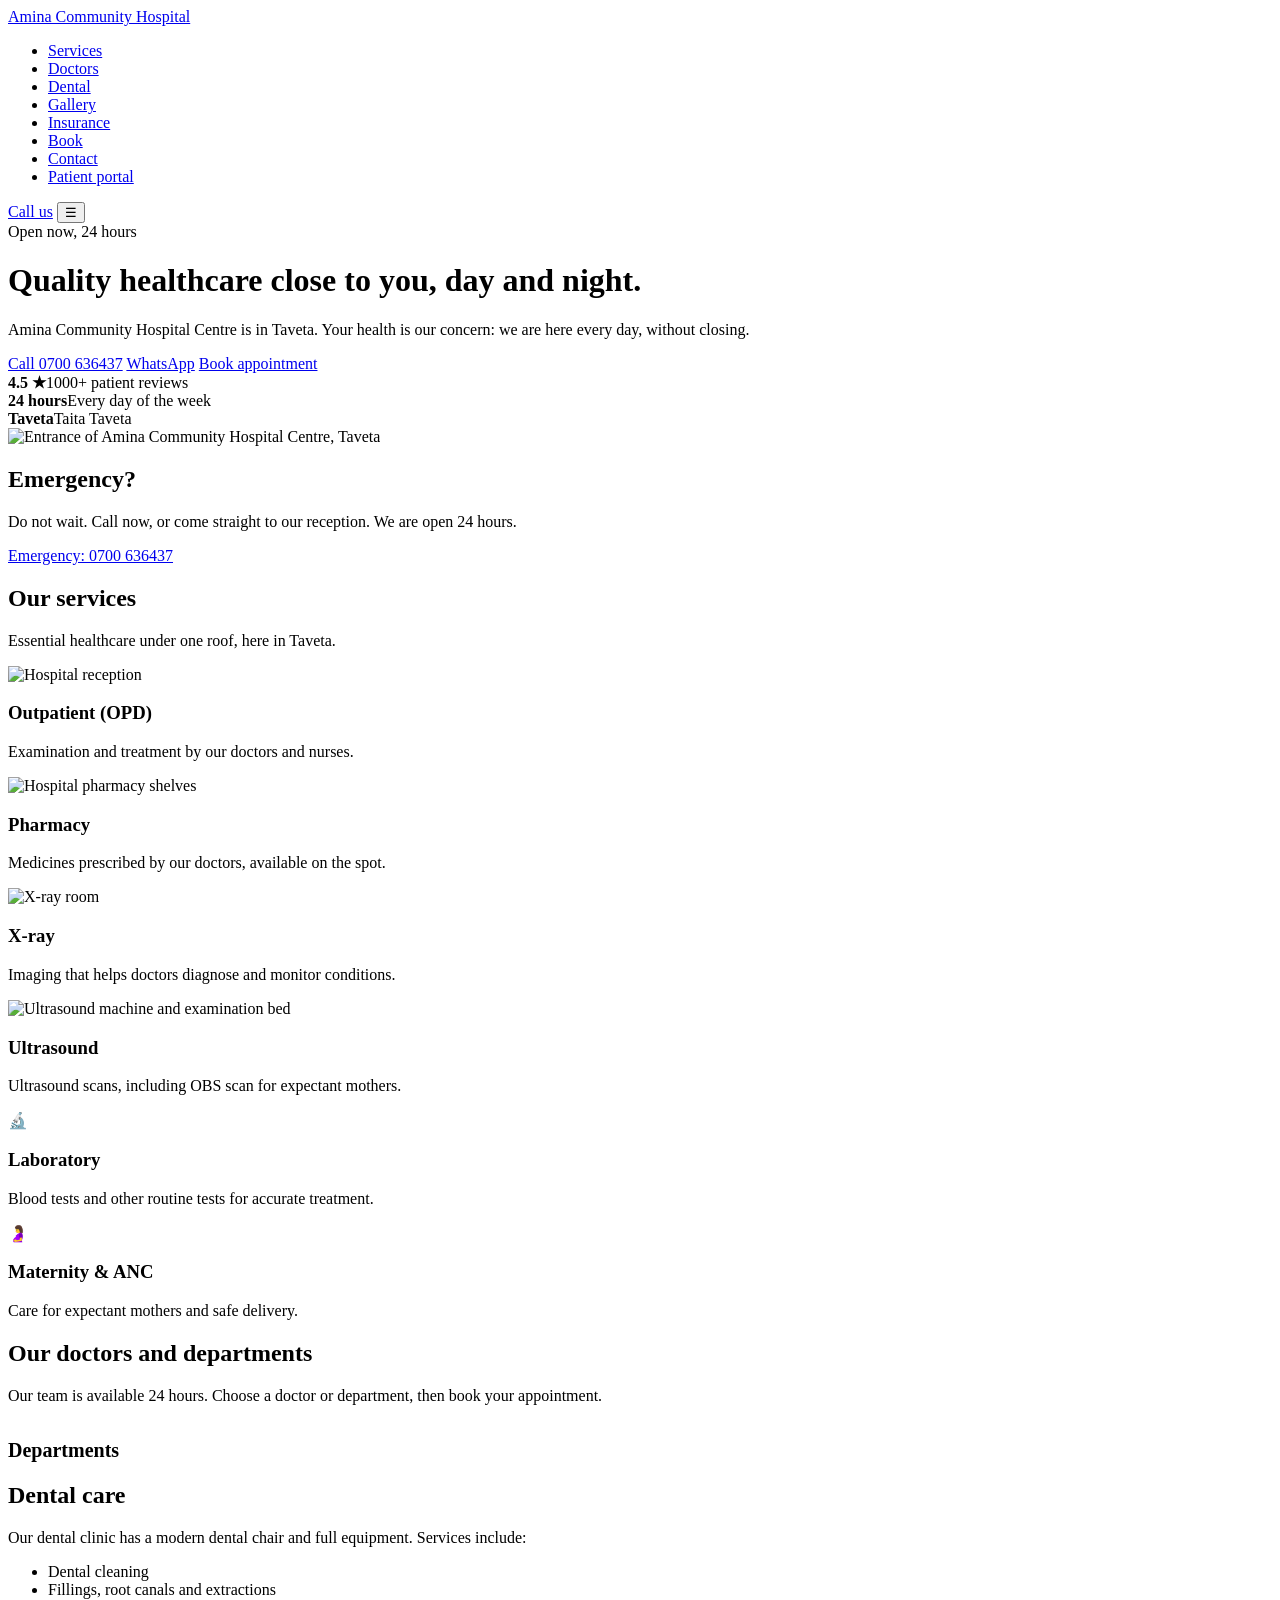
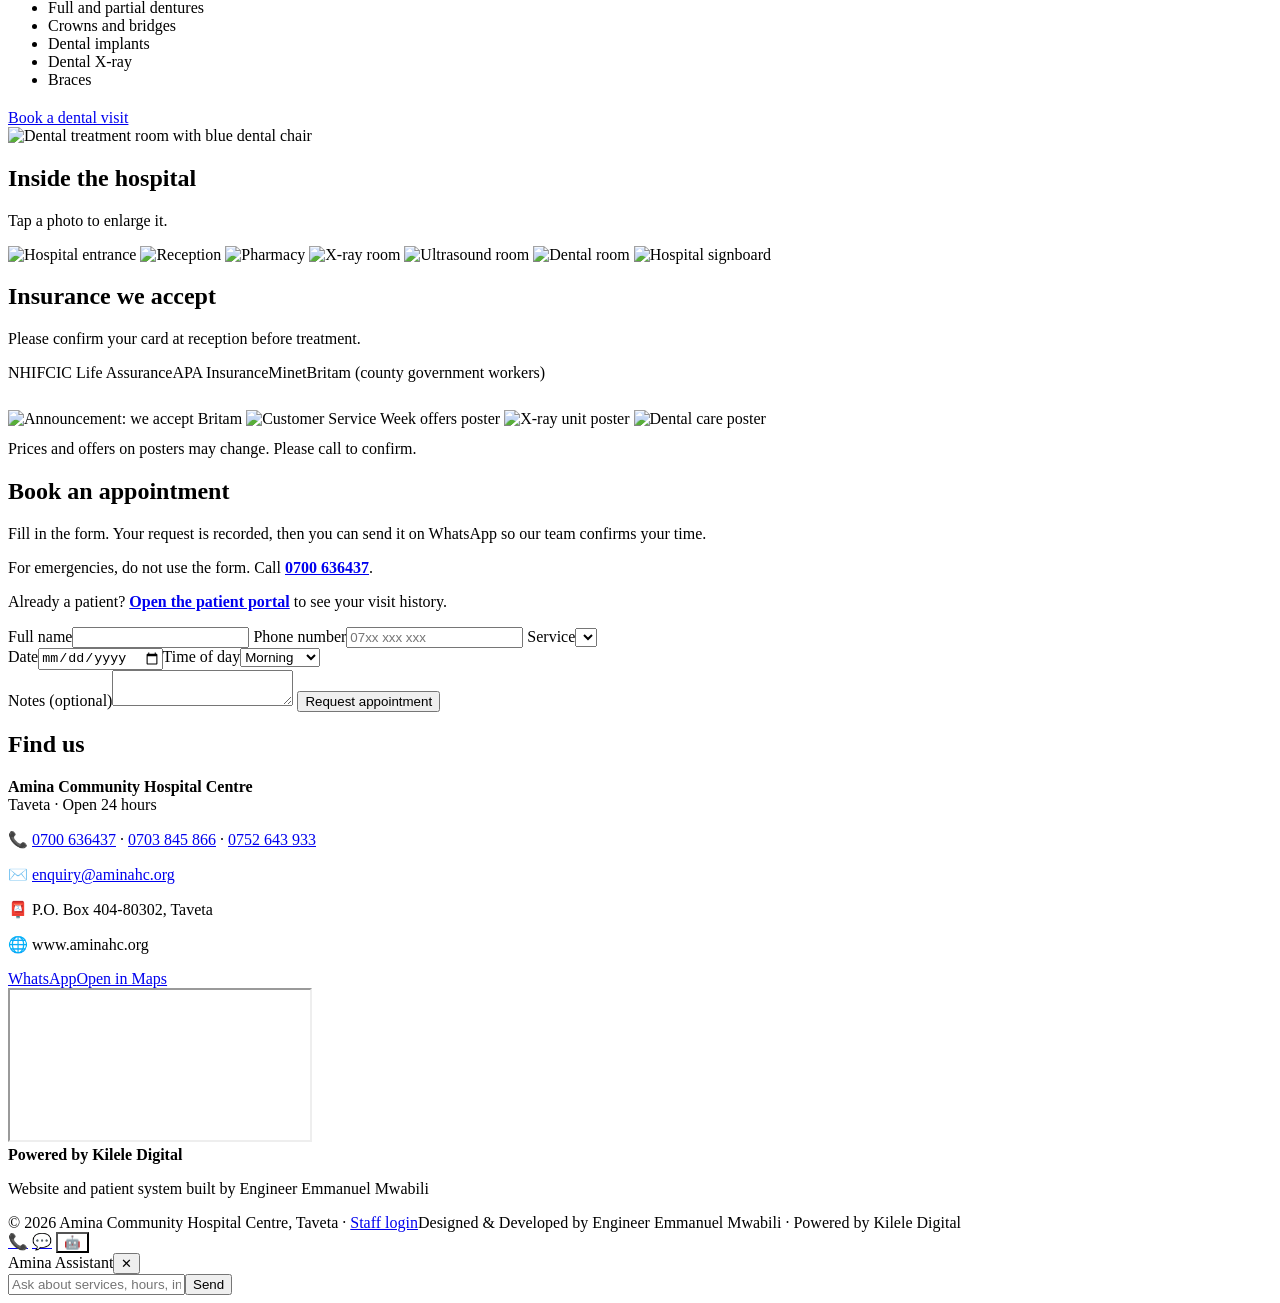
==== index.html @ 12470dd1 "Add files via upload" ====
<!DOCTYPE html>
<html lang="en">
<head>
<meta charset="utf-8">
<meta name="viewport" content="width=device-width, initial-scale=1, viewport-fit=cover">
<title>Amina Community Hospital Centre | Hospital in Taveta, Open 24 Hours</title>
<meta name="description" content="Amina Community Hospital Centre, Taveta. Open 24 hours: outpatient, laboratory, pharmacy, maternity, dental, X-ray and ultrasound. Call 0700 636437.">
<meta property="og:title" content="Amina Community Hospital Centre, Taveta">
<meta property="og:description" content="Your health is our concern. Open 24 hours.">
<meta property="og:image" content="images/entrance.webp">
<link rel="preconnect" href="https://fonts.googleapis.com"><link rel="preconnect" href="https://fonts.gstatic.com" crossorigin>
<link href="https://fonts.googleapis.com/css2?family=Bricolage+Grotesque:wght@500;700;800&family=Figtree:wght@400;500;600&display=swap" rel="stylesheet">
<link rel="stylesheet" href="assets/style.css">
</head>
<body>
<header><div class="nav">
<a class="logo" href="#top">Amina Community Hospital</a>
<nav aria-label="Main menu"><ul id="menu">
<li><a href="#services">Services</a></li><li><a href="#doctors">Doctors</a></li><li><a href="#dental">Dental</a></li><li><a href="#gallery">Gallery</a></li><li><a href="#insurance">Insurance</a></li><li><a href="#book">Book</a></li><li><a href="#contact">Contact</a></li><li><a href="portal.html">Patient portal</a></li></ul></nav>
<a class="btn call" href="tel:+254700636437">Call us</a>
<button id="mb" aria-label="Open menu" aria-expanded="false">☰</button>
</div></header>

<main id="top">
<div class="wrap hero">
<div>
<span class="status"><span class="dot" aria-hidden="true"></span>Open now, 24 hours</span>
<h1>Quality healthcare close to you, day and night.</h1>
<p>Amina Community Hospital Centre is in Taveta. Your health is our concern: we are here every day, without closing.</p>
<div class="cta">
<a class="btn call" href="tel:+254700636437">Call 0700 636437</a>
<a class="btn wa" href="https://wa.me/254700636437?text=Hello%20Amina%20Hospital%2C%20I%20need%20help.">WhatsApp</a>
<a class="btn ghost" href="#book">Book appointment</a>
</div>
<div class="facts">
<div class="fact"><b>4.5 ★</b><span>1000+ patient reviews</span></div>
<div class="fact"><b>24 hours</b><span>Every day of the week</span></div>
<div class="fact"><b>Taveta</b><span>Taita Taveta</span></div>
</div></div>
<img src="images/entrance.webp" alt="Entrance of Amina Community Hospital Centre, Taveta" width="768" height="576" fetchpriority="high">
</div>

<div class="wrap"><div class="emerg" id="emergency">
<div><h2>Emergency?</h2><p>Do not wait. Call now, or come straight to our reception. We are open 24 hours.</p></div>
<a class="btn" href="tel:+254700636437">Emergency: 0700 636437</a>
</div></div>

<section id="services"><div class="wrap">
<h2>Our services</h2>
<p class="sub">Essential healthcare under one roof, here in Taveta.</p>
<div class="grid">
<div class="card"><img src="images/reception.webp" alt="Hospital reception" loading="lazy"><div class="pad"><h3>Outpatient (OPD)</h3><p>Examination and treatment by our doctors and nurses.</p></div></div>
<div class="card"><img src="images/pharmacy.webp" alt="Hospital pharmacy shelves" loading="lazy"><div class="pad"><h3>Pharmacy</h3><p>Medicines prescribed by our doctors, available on the spot.</p></div></div>
<div class="card"><img src="images/xray-room.webp" alt="X-ray room" loading="lazy"><div class="pad"><h3>X-ray</h3><p>Imaging that helps doctors diagnose and monitor conditions.</p></div></div>
<div class="card"><img src="images/ultrasound.webp" alt="Ultrasound machine and examination bed" loading="lazy"><div class="pad"><h3>Ultrasound</h3><p>Ultrasound scans, including OBS scan for expectant mothers.</p></div></div>
<div class="card"><div class="pad"><span class="ic">🔬</span><h3>Laboratory</h3><p>Blood tests and other routine tests for accurate treatment.</p></div></div>
<div class="card"><div class="pad"><span class="ic">🤰</span><h3>Maternity &amp; ANC</h3><p>Care for expectant mothers and safe delivery.</p></div></div>
</div></div></section>

<section id="doctors" class="alt"><div class="wrap">
<h2>Our doctors and departments</h2>
<p class="sub">Our team is available 24 hours. Choose a doctor or department, then book your appointment.</p>
<div class="grid" id="dr"></div>
<h3 id="dh" style="margin:34px 0 14px;font-size:1.25rem">Departments</h3>
<div class="grid" id="dp"></div>
</div></section>

<section id="dental"><div class="wrap split">
<div>
<h2>Dental care</h2>
<p class="sub" style="margin-bottom:0">Our dental clinic has a modern dental chair and full equipment. Services include:</p>
<ul class="ticks">
<li>Dental cleaning</li><li>Fillings, root canals and extractions</li><li>Full and partial dentures</li><li>Crowns and bridges</li><li>Dental implants</li><li>Dental X-ray</li><li>Braces</li></ul>
<div class="cta" style="margin-top:20px"><a class="btn call" href="#book" data-svc="Dental">Book a dental visit</a></div>
</div>
<img src="images/dental-room.webp" alt="Dental treatment room with blue dental chair" loading="lazy" width="768" height="576">
</div></section>

<section id="gallery" class="alt"><div class="wrap">
<h2>Inside the hospital</h2>
<p class="sub">Tap a photo to enlarge it.</p>
<div class="gal">
<img src="images/entrance.webp" alt="Hospital entrance" loading="lazy">
<img src="images/reception.webp" alt="Reception" loading="lazy">
<img src="images/pharmacy.webp" alt="Pharmacy" loading="lazy">
<img src="images/xray-room.webp" alt="X-ray room" loading="lazy">
<img src="images/ultrasound.webp" alt="Ultrasound room" loading="lazy">
<img src="images/dental-room.webp" alt="Dental room" loading="lazy">
<img src="images/signboard.webp" alt="Hospital signboard" loading="lazy">
</div></div></section>

<section id="insurance"><div class="wrap">
<h2>Insurance we accept</h2>
<p class="sub">Please confirm your card at reception before treatment.</p>
<div class="chips"><span>NHIF</span><span>CIC Life Assurance</span><span>APA Insurance</span><span>Minet</span><span>Britam (county government workers)</span></div>
<div class="gal" style="margin-top:28px;grid-template-columns:repeat(auto-fill,minmax(240px,1fr))">
<img src="images/britam.webp" alt="Announcement: we accept Britam" loading="lazy">
<img src="images/offers.webp" alt="Customer Service Week offers poster" loading="lazy">
<img src="images/xray-poster.webp" alt="X-ray unit poster" loading="lazy">
<img src="images/dental-poster.webp" alt="Dental care poster" loading="lazy">
</div>
<p class="note" style="margin-top:12px">Prices and offers on posters may change. Please call to confirm.</p>
</div></section>

<section id="book" class="alt"><div class="wrap book">
<div>
<h2>Book an appointment</h2>
<p class="sub">Fill in the form. Your request is recorded, then you can send it on WhatsApp so our team confirms your time.</p>
<p class="note">For emergencies, do not use the form. Call <a href="tel:+254700636437"><b>0700 636437</b></a>.</p>
<p class="note" style="margin-top:14px">Already a patient? <a href="portal.html"><b>Open the patient portal</b></a> to see your visit history.</p>
</div>
<div>
<form id="bk">
<label>Full name<input name="n" required autocomplete="name"></label>
<label>Phone number<input name="p" type="tel" required autocomplete="tel" placeholder="07xx xxx xxx"></label>
<label>Service<select name="s" id="sv"></select></label>
<label id="dl" style="display:none">Preferred doctor<select name="dr" id="ds"><option value="">Any available doctor</option></select></label>
<div class="row"><label>Date<input name="d" id="d" type="date" required></label><label>Time of day<select name="t"><option>Morning</option><option>Afternoon</option><option>Evening</option><option>Night</option></select></label></div>
<label>Notes (optional)<textarea name="x" rows="2"></textarea></label>
<button class="btn call" type="submit">Request appointment</button>
</form>
<div id="ok" role="status"></div>
</div></div></section>

<section id="contact"><div class="wrap book">
<div class="ct">
<h2>Find us</h2>
<p><b>Amina Community Hospital Centre</b><br>Taveta · Open 24 hours</p>
<p>📞 <a href="tel:+254700636437">0700 636437</a> · <a href="tel:+254703845866">0703 845 866</a> · <a href="tel:+254752643933">0752 643 933</a></p>
<p>✉️ <a href="mailto:enquiry@aminahc.org">enquiry@aminahc.org</a></p>
<p>📮 P.O. Box 404-80302, Taveta</p>
<p>🌐 www.aminahc.org</p>
<div class="cta" style="margin-top:14px"><a class="btn wa" href="https://wa.me/254700636437">WhatsApp</a><a class="btn ghost" target="_blank" rel="noopener" href="https://www.google.com/maps/search/?api=1&query=Amina+Community+Hospital+Centre+Taveta">Open in Maps</a></div>
</div>
<iframe title="Map of Amina Community Hospital Centre, Taveta" loading="lazy" src="https://www.google.com/maps?q=Amina+Community+Hospital+Centre+Taveta&output=embed"></iframe>
</div></section>
</main>

<div class="credit"><b>Powered by Kilele Digital</b><p>Website and patient system built by Engineer Emmanuel Mwabili</p></div>
<footer><div class="wrap"><span>© 2026 Amina Community Hospital Centre, Taveta · <a href="admin.html">Staff login</a></span><span>Designed &amp; Developed by Engineer Emmanuel Mwabili · Powered by Kilele Digital</span></div></footer>

<div class="float">
<a href="tel:+254700636437" style="background:var(--br)" aria-label="Call">📞</a>
<a href="https://wa.me/254700636437" style="background:var(--wa)" aria-label="WhatsApp">💬</a>
<button id="cb" style="background:var(--bd)" aria-label="Information assistant">🤖</button>
</div>
<div id="chat" role="dialog" aria-label="Information assistant">
<div class="hd"><span>Amina Assistant</span><button id="cx" aria-label="Close">✕</button></div>
<div id="msgs"></div><div class="qk" id="qk"></div>
<form id="cf"><input id="ci" placeholder="Ask about services, hours, insurance..." aria-label="Message"><button>Send</button></form>
</div>
<dialog id="lb"><img alt=""></dialog>
<script src="assets/data.js"></script><script src="assets/db.js"></script><script src="assets/app.js"></script>
</body></html>
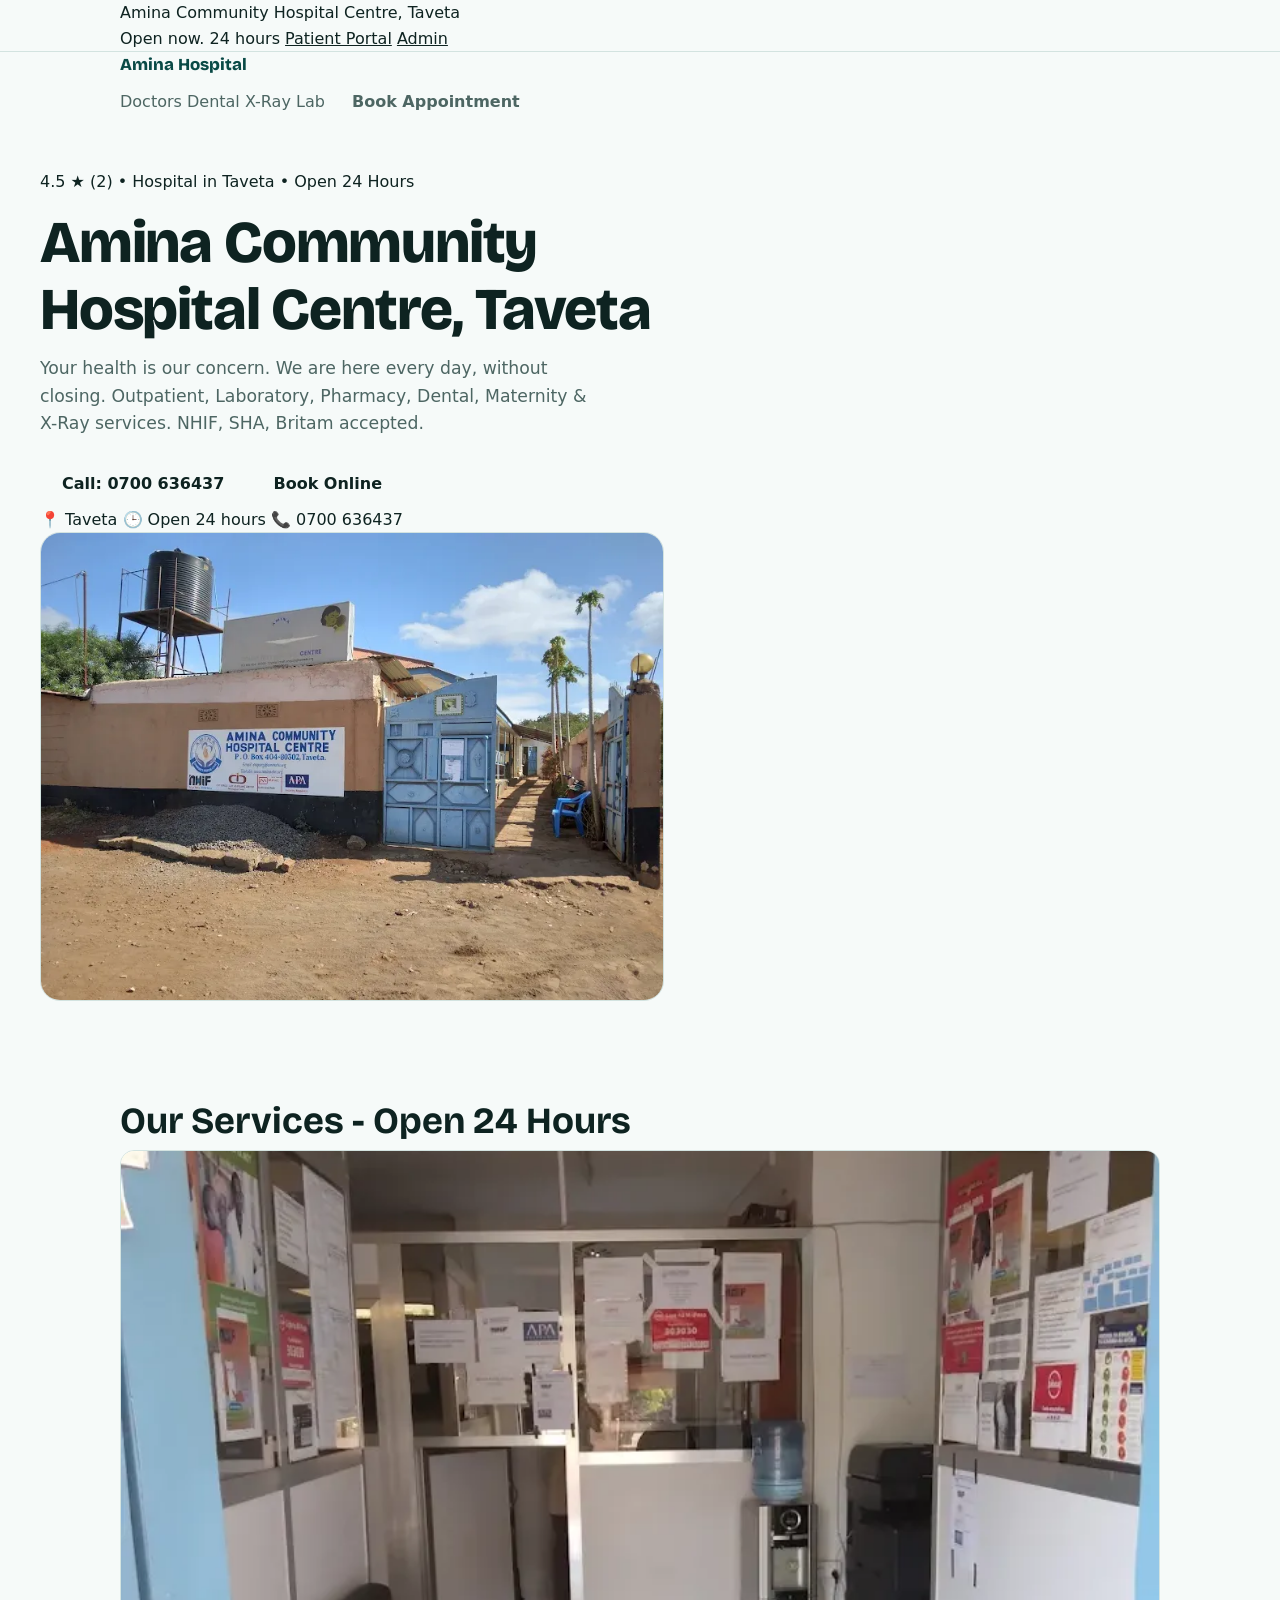
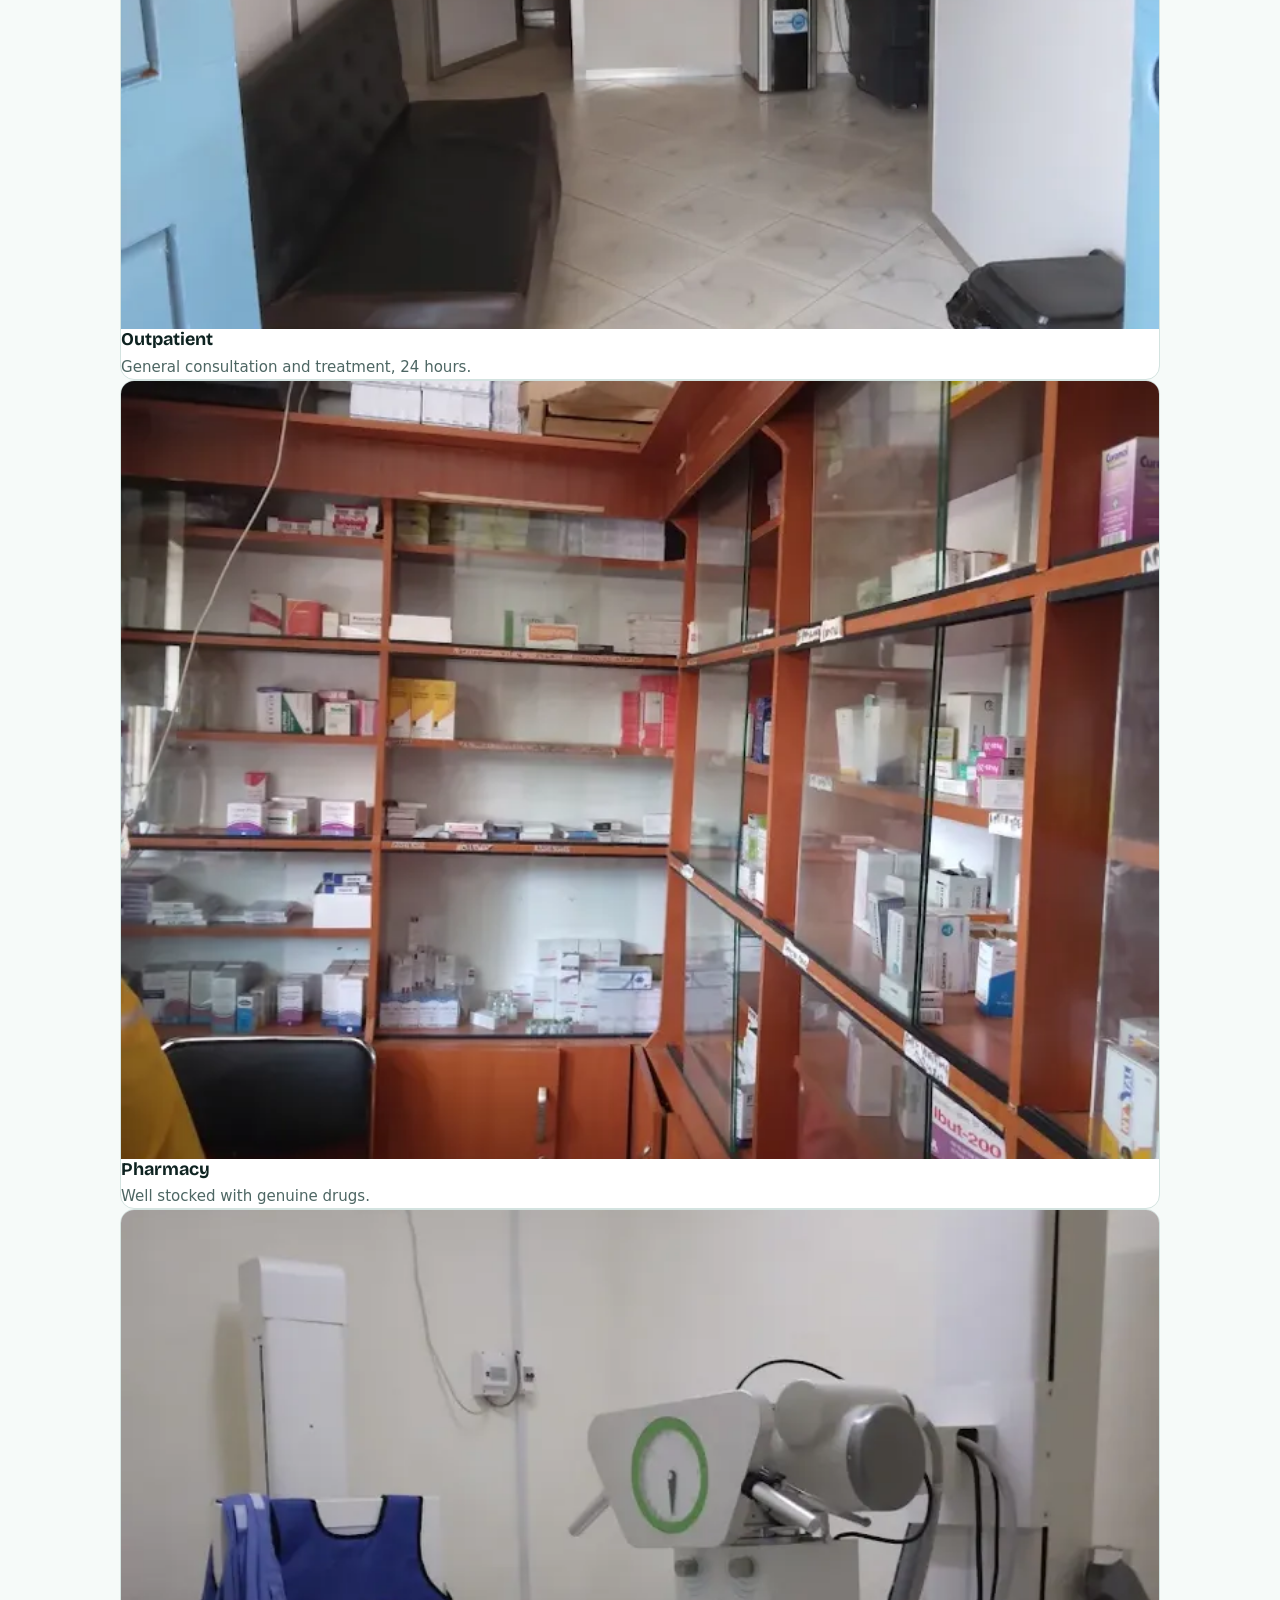
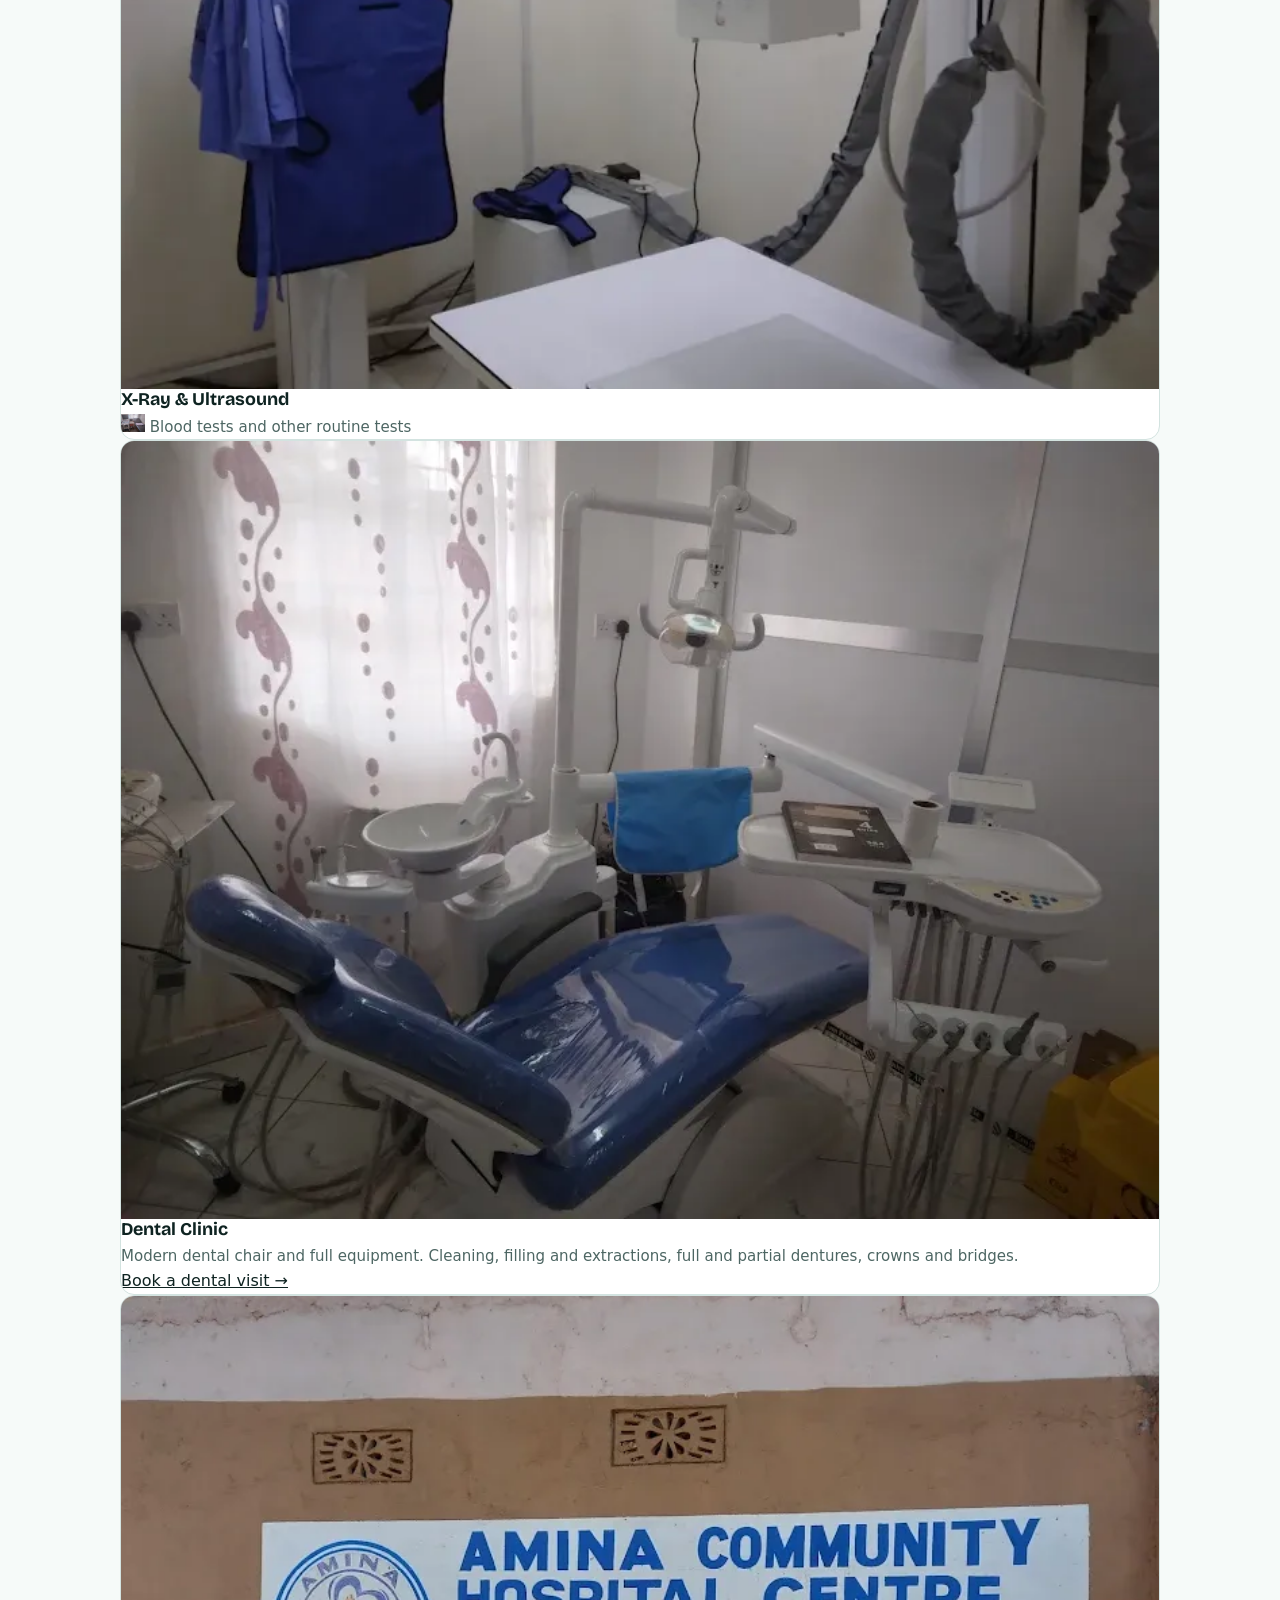
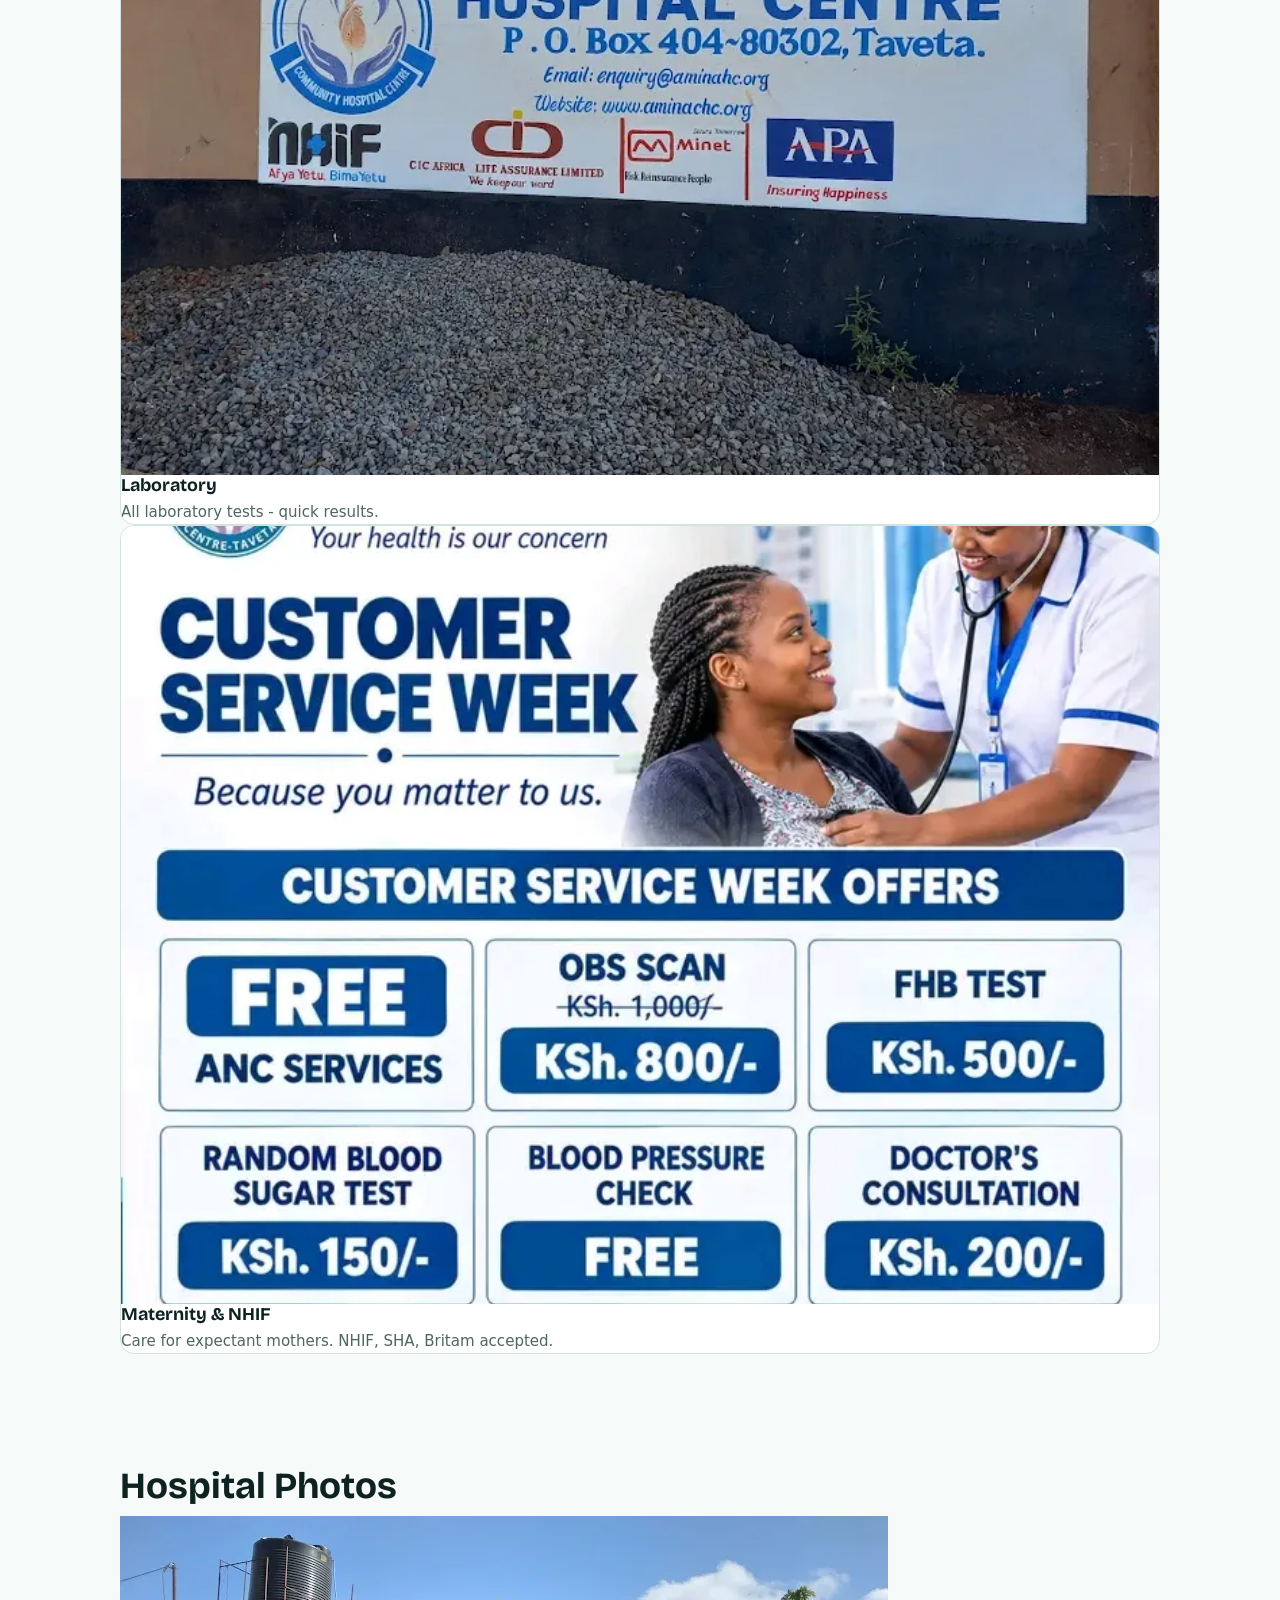
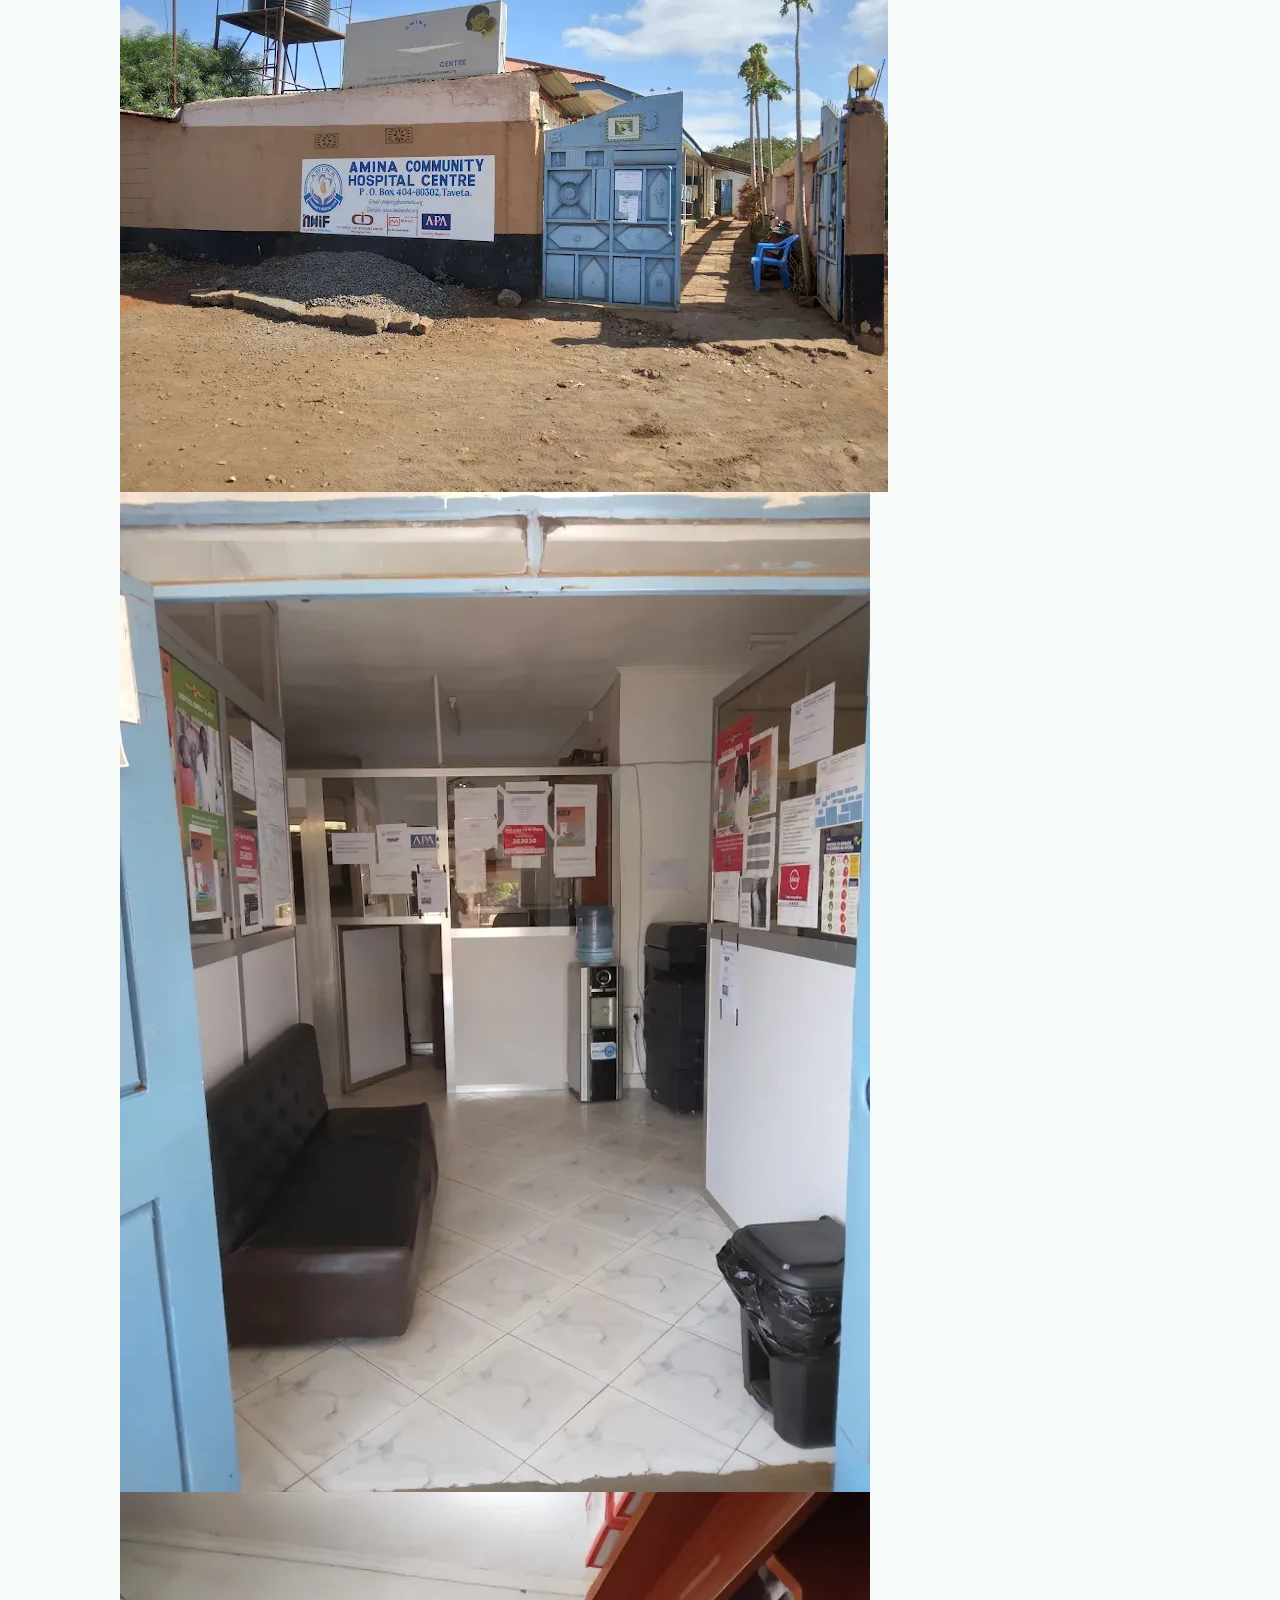
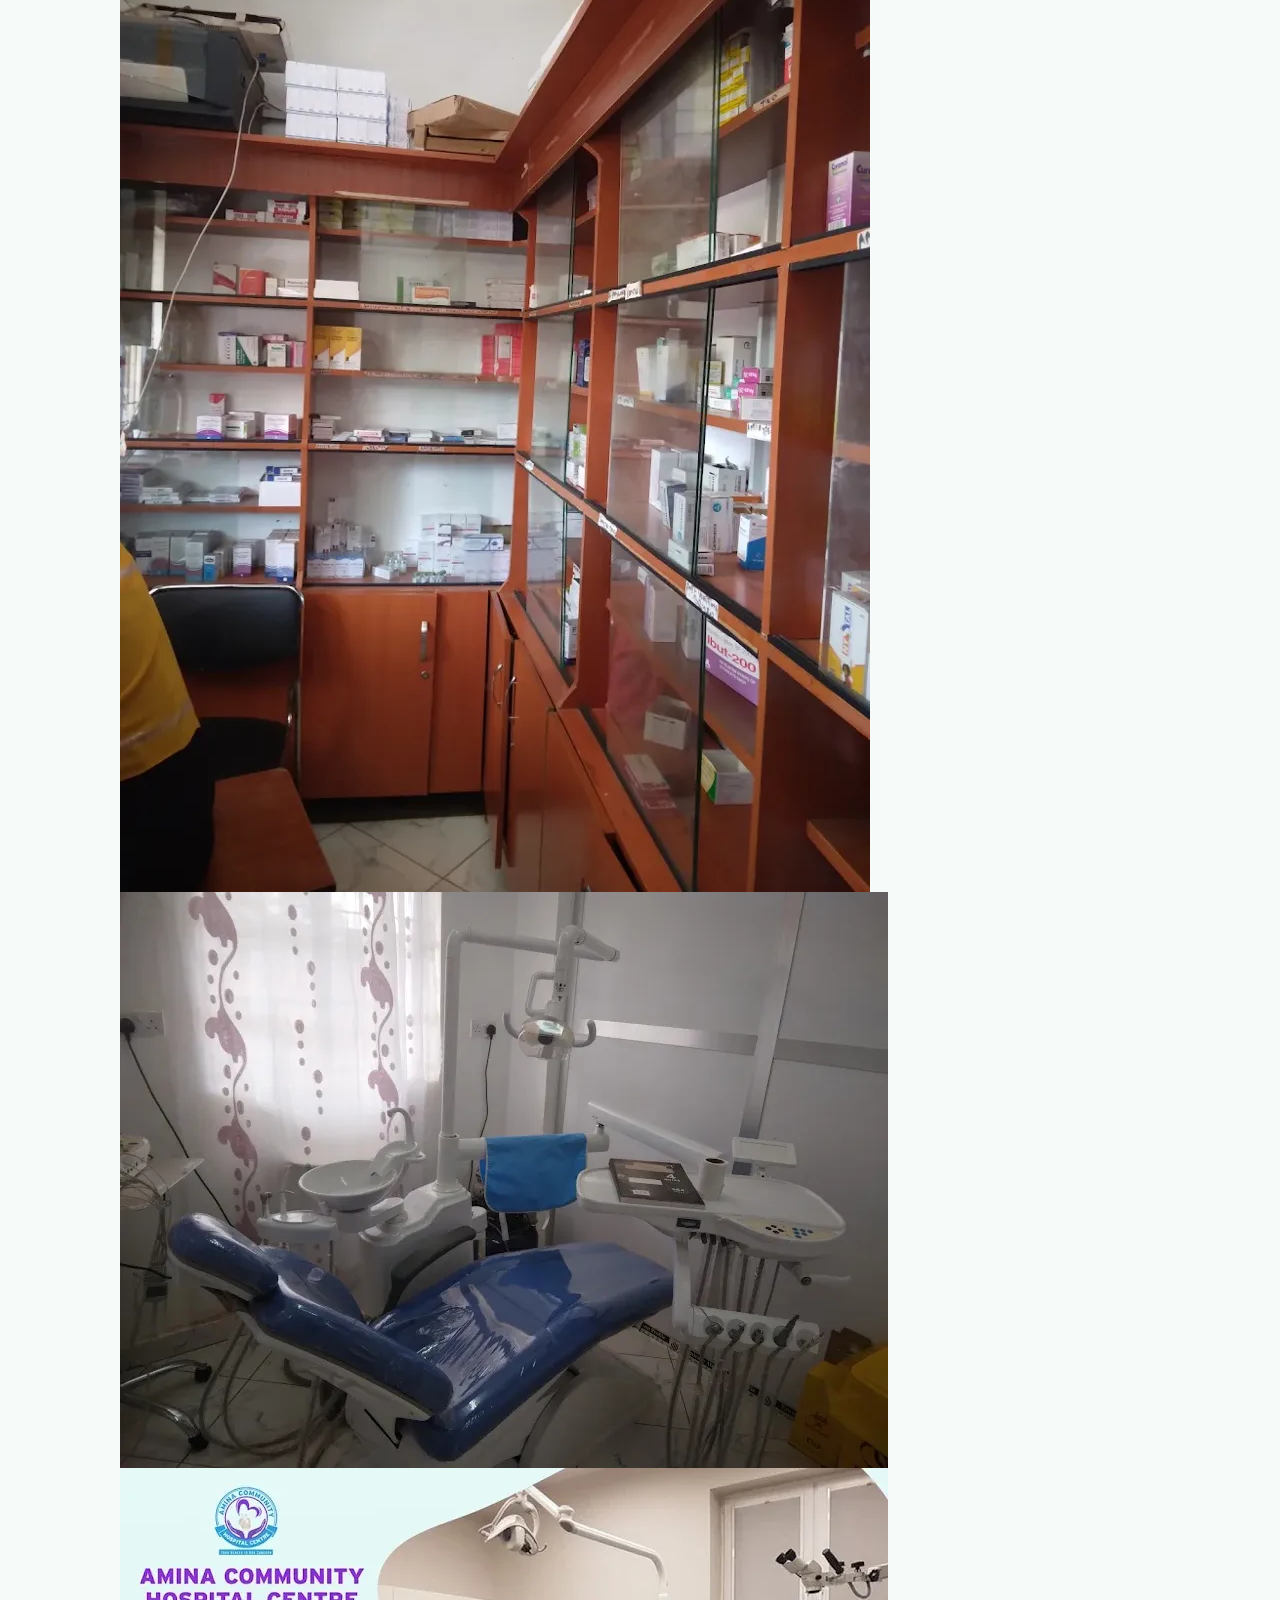
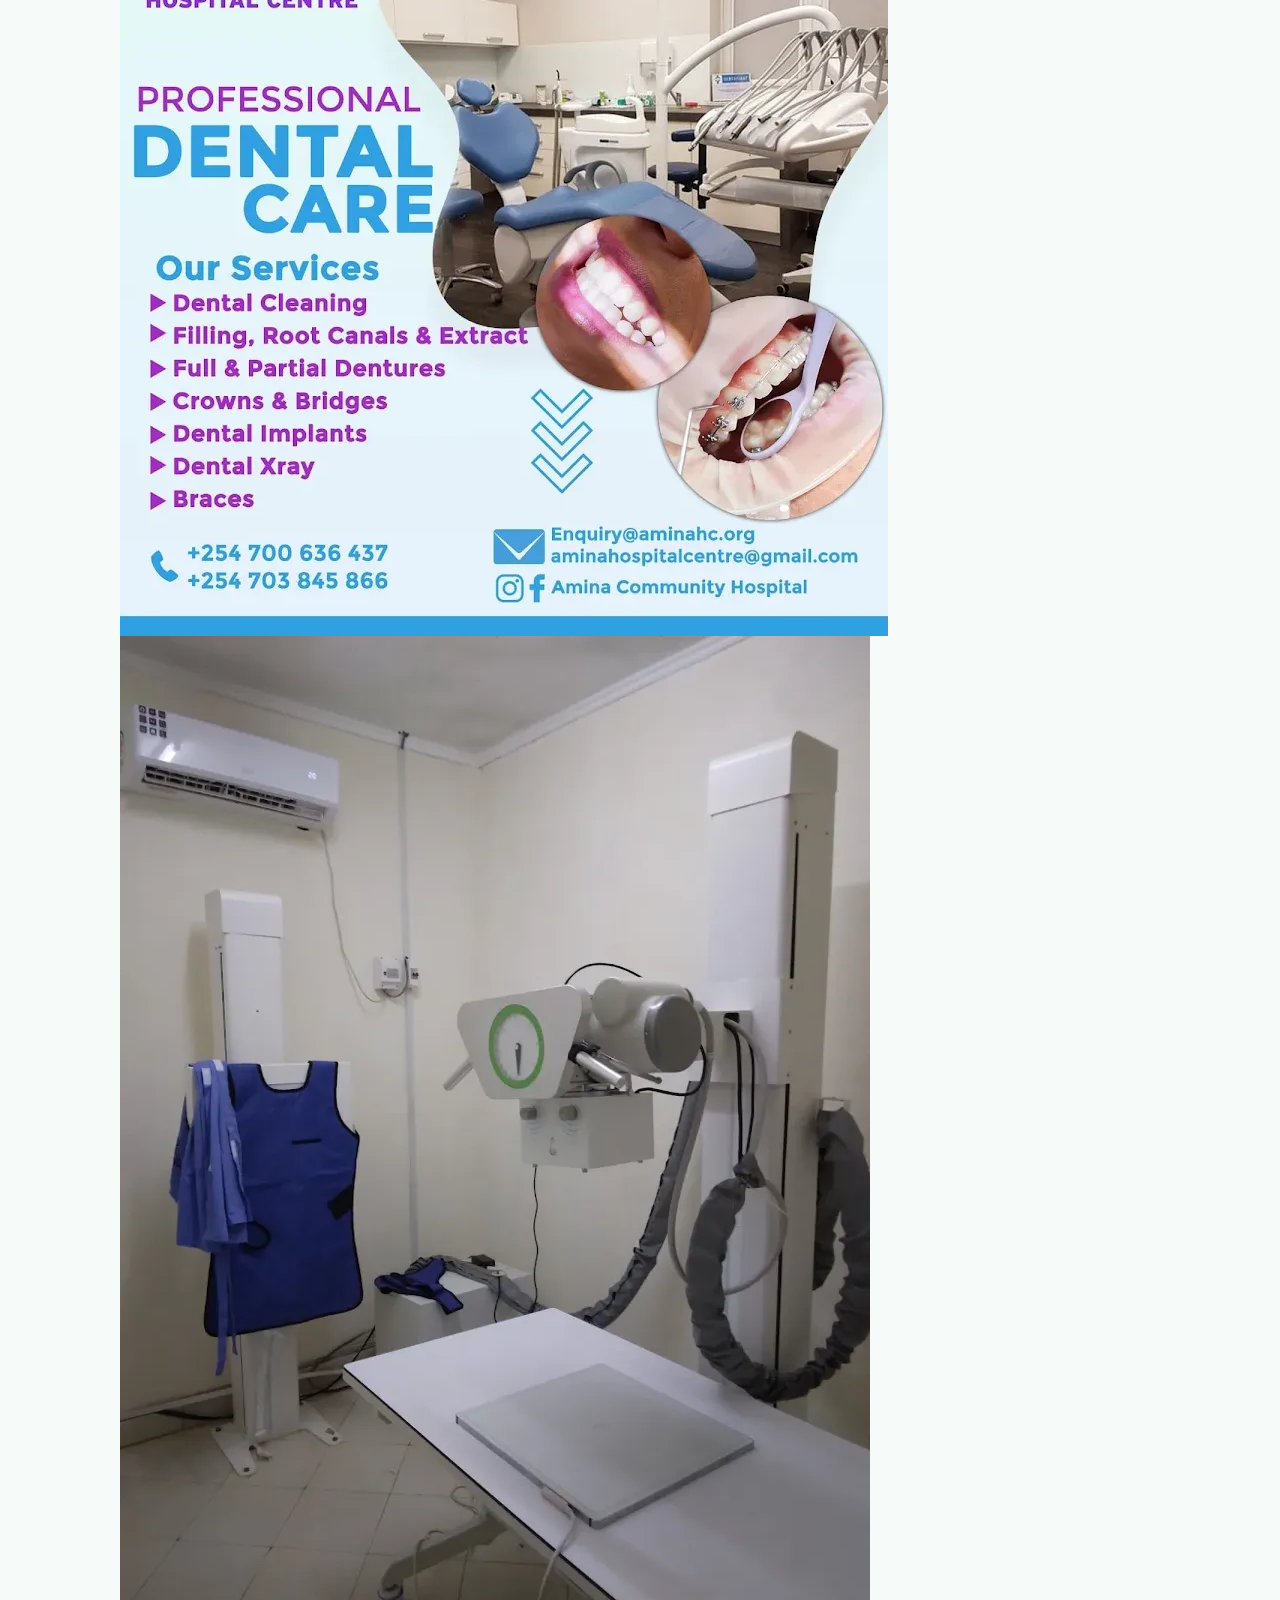
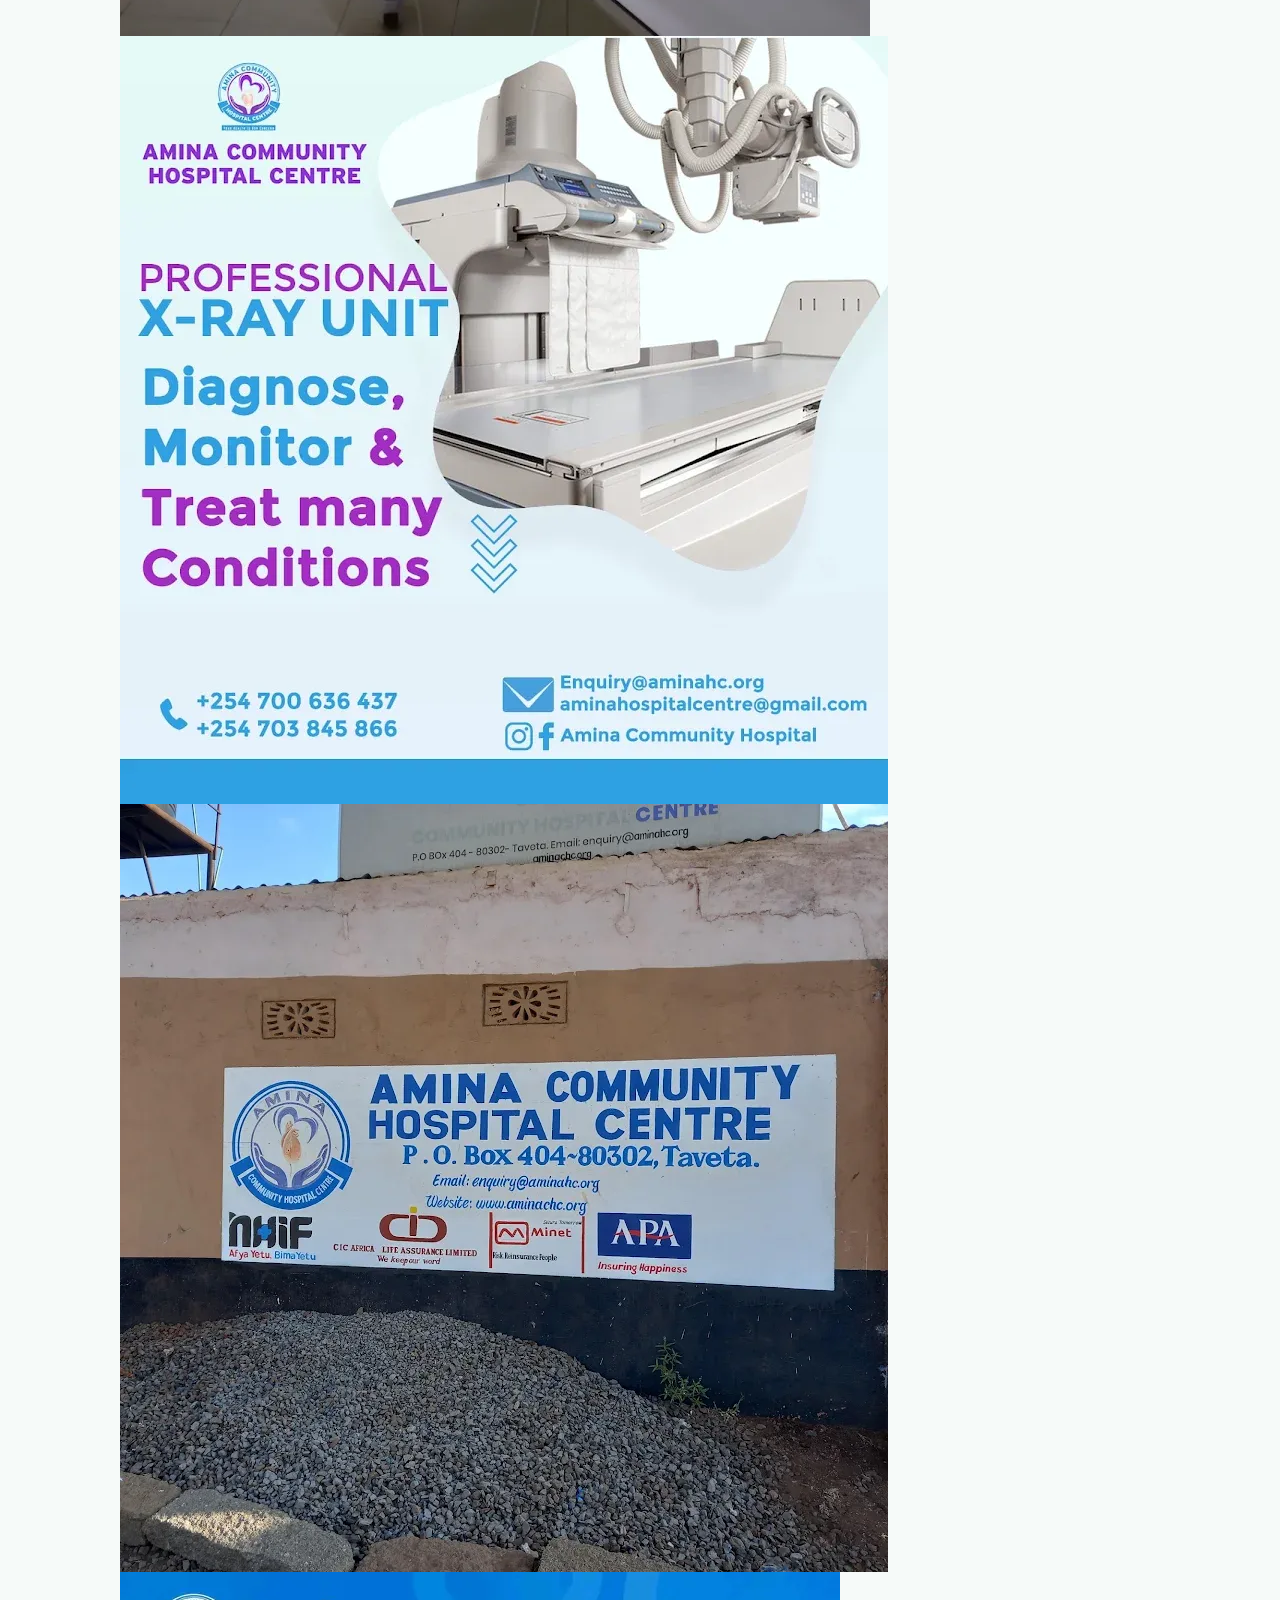
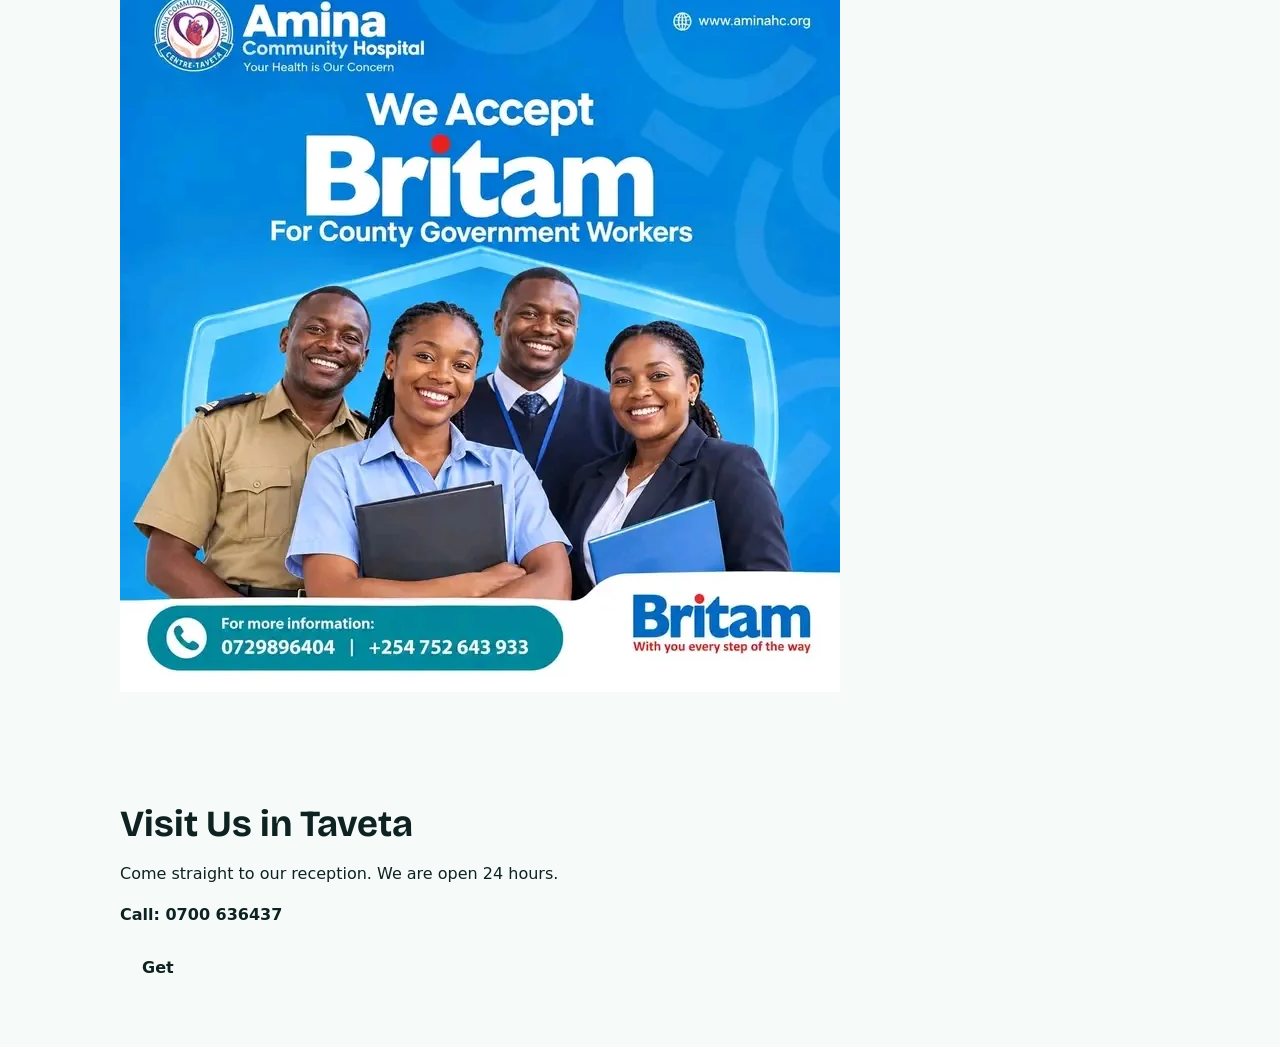
==== commit 46f02ca5: "Refactor index.html for improved structure and content" ====
--- a/index.html
+++ b/index.html
@@ -1,154 +1,120 @@
 <!DOCTYPE html>
 <html lang="en">
 <head>
-<meta charset="utf-8">
-<meta name="viewport" content="width=device-width, initial-scale=1, viewport-fit=cover">
-<title>Amina Community Hospital Centre | Hospital in Taveta, Open 24 Hours</title>
-<meta name="description" content="Amina Community Hospital Centre, Taveta. Open 24 hours: outpatient, laboratory, pharmacy, maternity, dental, X-ray and ultrasound. Call 0700 636437.">
-<meta property="og:title" content="Amina Community Hospital Centre, Taveta">
-<meta property="og:description" content="Your health is our concern. Open 24 hours.">
-<meta property="og:image" content="images/entrance.webp">
-<link rel="preconnect" href="https://fonts.googleapis.com"><link rel="preconnect" href="https://fonts.gstatic.com" crossorigin>
-<link href="https://fonts.googleapis.com/css2?family=Bricolage+Grotesque:wght@500;700;800&family=Figtree:wght@400;500;600&display=swap" rel="stylesheet">
-<link rel="stylesheet" href="assets/style.css">
+<meta charset="UTF-8">
+<meta name="viewport" content="width=device-width, initial-scale=1.0">
+<title>Amina Community Hospital Centre, Taveta - Open 24 Hours</title>
+<link rel="preconnect" href="https://fonts.googleapis.com">
+<link href="https://fonts.googleapis.com/css2?family=Bricolage+Grotesque:wght@500;700;800&family=Plus+Jakarta+Sans:wght@400;600&display=swap" rel="stylesheet">
+<link rel="stylesheet" href="style.css">
 </head>
 <body>
-<header><div class="nav">
-<a class="logo" href="#top">Amina Community Hospital</a>
-<nav aria-label="Main menu"><ul id="menu">
-<li><a href="#services">Services</a></li><li><a href="#doctors">Doctors</a></li><li><a href="#dental">Dental</a></li><li><a href="#gallery">Gallery</a></li><li><a href="#insurance">Insurance</a></li><li><a href="#book">Book</a></li><li><a href="#contact">Contact</a></li><li><a href="portal.html">Patient portal</a></li></ul></nav>
-<a class="btn call" href="tel:+254700636437">Call us</a>
-<button id="mb" aria-label="Open menu" aria-expanded="false">☰</button>
-</div></header>
 
-<main id="top">
-<div class="wrap hero">
-<div>
-<span class="status"><span class="dot" aria-hidden="true"></span>Open now, 24 hours</span>
-<h1>Quality healthcare close to you, day and night.</h1>
-<p>Amina Community Hospital Centre is in Taveta. Your health is our concern: we are here every day, without closing.</p>
-<div class="cta">
-<a class="btn call" href="tel:+254700636437">Call 0700 636437</a>
-<a class="btn wa" href="https://wa.me/254700636437?text=Hello%20Amina%20Hospital%2C%20I%20need%20help.">WhatsApp</a>
-<a class="btn ghost" href="#book">Book appointment</a>
-</div>
-<div class="facts">
-<div class="fact"><b>4.5 ★</b><span>1000+ patient reviews</span></div>
-<div class="fact"><b>24 hours</b><span>Every day of the week</span></div>
-<div class="fact"><b>Taveta</b><span>Taita Taveta</span></div>
-</div></div>
-<img src="images/entrance.webp" alt="Entrance of Amina Community Hospital Centre, Taveta" width="768" height="576" fetchpriority="high">
-</div>
+<header class="topbar">
+  <div class="wrap">
+    <div class="brand">Amina Community Hospital Centre, Taveta</div>
+    <div class="top-actions">
+      <span>Open now. 24 hours</span>
+      <a href="portal.html">Patient Portal</a>
+      <a href="admin.html">Admin</a>
+    </div>
+  </div>
+</header>
 
-<div class="wrap"><div class="emerg" id="emergency">
-<div><h2>Emergency?</h2><p>Do not wait. Call now, or come straight to our reception. We are open 24 hours.</p></div>
-<a class="btn" href="tel:+254700636437">Emergency: 0700 636437</a>
-</div></div>
+<nav class="navbar">
+  <div class="wrap">
+    <a href="#" class="logo">Amina Hospital</a>
+    <div class="nav-links">
+      <a href="#doctors">Doctors</a>
+      <a href="#dental">Dental</a>
+      <a href="#xray">X-Ray</a>
+      <a href="#lab">Lab</a>
+      <a href="portal.html" class="btn">Book Appointment</a>
+    </div>
+  </div>
+</nav>
 
-<section id="services"><div class="wrap">
-<h2>Our services</h2>
-<p class="sub">Essential healthcare under one roof, here in Taveta.</p>
-<div class="grid">
-<div class="card"><img src="images/reception.webp" alt="Hospital reception" loading="lazy"><div class="pad"><h3>Outpatient (OPD)</h3><p>Examination and treatment by our doctors and nurses.</p></div></div>
-<div class="card"><img src="images/pharmacy.webp" alt="Hospital pharmacy shelves" loading="lazy"><div class="pad"><h3>Pharmacy</h3><p>Medicines prescribed by our doctors, available on the spot.</p></div></div>
-<div class="card"><img src="images/xray-room.webp" alt="X-ray room" loading="lazy"><div class="pad"><h3>X-ray</h3><p>Imaging that helps doctors diagnose and monitor conditions.</p></div></div>
-<div class="card"><img src="images/ultrasound.webp" alt="Ultrasound machine and examination bed" loading="lazy"><div class="pad"><h3>Ultrasound</h3><p>Ultrasound scans, including OBS scan for expectant mothers.</p></div></div>
-<div class="card"><div class="pad"><span class="ic">🔬</span><h3>Laboratory</h3><p>Blood tests and other routine tests for accurate treatment.</p></div></div>
-<div class="card"><div class="pad"><span class="ic">🤰</span><h3>Maternity &amp; ANC</h3><p>Care for expectant mothers and safe delivery.</p></div></div>
-</div></div></section>
+<section class="hero">
+  <div class="wrap hero-grid">
+    <div>
+      <span class="pill">4.5 ★ (2) • Hospital in Taveta • Open 24 Hours</span>
+      <h1>Amina Community Hospital Centre, Taveta</h1>
+      <p>Your health is our concern. We are here every day, without closing. Outpatient, Laboratory, Pharmacy, Dental, Maternity & X-Ray services. NHIF, SHA, Britam accepted.</p>
+      <div class="hero-btns">
+        <a href="tel:0700636437" class="btn btn-primary">Call: 0700 636437</a>
+        <a href="portal.html" class="btn btn-outline">Book Online</a>
+      </div>
+      <div class="hero-meta">
+        <span>📍 Taveta</span>
+        <span>🕒 Open 24 hours</span>
+        <span>📞 0700 636437</span>
+      </div>
+    </div>
+    <div>
+      <img src="entrance.webp" alt="Amina Hospital Entrance Taveta" class="hero-img">
+    </div>
+  </div>
+</section>
 
-<section id="doctors" class="alt"><div class="wrap">
-<h2>Our doctors and departments</h2>
-<p class="sub">Our team is available 24 hours. Choose a doctor or department, then book your appointment.</p>
-<div class="grid" id="dr"></div>
-<h3 id="dh" style="margin:34px 0 14px;font-size:1.25rem">Departments</h3>
-<div class="grid" id="dp"></div>
-</div></section>
+<section class="services">
+  <div class="wrap">
+    <h2>Our Services - Open 24 Hours</h2>
+    <div class="cards">
+      <div class="card">
+        <img src="reception.webp" alt="Hospital reception" loading="lazy">
+        <h3>Outpatient</h3>
+        <p>General consultation and treatment, 24 hours.</p>
+      </div>
+      <div class="card">
+        <img src="pharmacy.webp" alt="Hospital pharmacy shelves" loading="lazy">
+        <h3>Pharmacy</h3>
+        <p>Well stocked with genuine drugs.</p>
+      </div>
+      <div class="card">
+        <img src="xray-room.webp" alt="X-ray room" loading="lazy">
+        <h3>X-Ray & Ultrasound</h3>
+        <p><img src="ultrasound.webp" alt="Ultrasound machine" style="width:24px;display:inline"> Blood tests and other routine tests</p>
+      </div>
+      <div class="card">
+        <img src="dental-room.webp" alt="Dental room" loading="lazy">
+        <h3 id="dental">Dental Clinic</h3>
+        <p>Modern dental chair and full equipment. Cleaning, filling and extractions, full and partial dentures, crowns and bridges.</p>
+        <a href="portal.html" data-svc="Dental" class="link">Book a dental visit →</a>
+      </div>
+      <div class="card">
+        <img src="signboard.webp" alt="Hospital signboard" loading="lazy">
+        <h3 id="lab">Laboratory</h3>
+        <p>All laboratory tests - quick results.</p>
+      </div>
+      <div class="card">
+        <img src="offers.webp" alt="Hospital offers" loading="lazy">
+        <h3>Maternity & NHIF</h3>
+        <p>Care for expectant mothers. NHIF, SHA, Britam accepted.</p>
+      </div>
+    </div>
+  </div>
+</section>
 
-<section id="dental"><div class="wrap split">
-<div>
-<h2>Dental care</h2>
-<p class="sub" style="margin-bottom:0">Our dental clinic has a modern dental chair and full equipment. Services include:</p>
-<ul class="ticks">
-<li>Dental cleaning</li><li>Fillings, root canals and extractions</li><li>Full and partial dentures</li><li>Crowns and bridges</li><li>Dental implants</li><li>Dental X-ray</li><li>Braces</li></ul>
-<div class="cta" style="margin-top:20px"><a class="btn call" href="#book" data-svc="Dental">Book a dental visit</a></div>
-</div>
-<img src="images/dental-room.webp" alt="Dental treatment room with blue dental chair" loading="lazy" width="768" height="576">
-</div></section>
+<section class="gallery">
+  <div class="wrap">
+    <h2>Hospital Photos</h2>
+    <div class="gallery-grid">
+      <img src="entrance.webp" alt="Entrance" loading="lazy">
+      <img src="reception.webp" alt="Reception" loading="lazy">
+      <img src="pharmacy.webp" alt="Pharmacy" loading="lazy">
+      <img src="dental-room.webp" alt="Dental room" loading="lazy">
+      <img src="dental-poster.webp" alt="Dental poster" loading="lazy">
+      <img src="xray-room.webp" alt="X-ray room" loading="lazy">
+      <img src="xray-poster.webp" alt="X-ray poster" loading="lazy">
+      <img src="signboard.webp" alt="Signboard" loading="lazy">
+      <img src="britam.webp" alt="Britam insurance" loading="lazy">
+    </div>
+  </div>
+</section>
 
-<section id="gallery" class="alt"><div class="wrap">
-<h2>Inside the hospital</h2>
-<p class="sub">Tap a photo to enlarge it.</p>
-<div class="gal">
-<img src="images/entrance.webp" alt="Hospital entrance" loading="lazy">
-<img src="images/reception.webp" alt="Reception" loading="lazy">
-<img src="images/pharmacy.webp" alt="Pharmacy" loading="lazy">
-<img src="images/xray-room.webp" alt="X-ray room" loading="lazy">
-<img src="images/ultrasound.webp" alt="Ultrasound room" loading="lazy">
-<img src="images/dental-room.webp" alt="Dental room" loading="lazy">
-<img src="images/signboard.webp" alt="Hospital signboard" loading="lazy">
-</div></div></section>
-
-<section id="insurance"><div class="wrap">
-<h2>Insurance we accept</h2>
-<p class="sub">Please confirm your card at reception before treatment.</p>
-<div class="chips"><span>NHIF</span><span>CIC Life Assurance</span><span>APA Insurance</span><span>Minet</span><span>Britam (county government workers)</span></div>
-<div class="gal" style="margin-top:28px;grid-template-columns:repeat(auto-fill,minmax(240px,1fr))">
-<img src="images/britam.webp" alt="Announcement: we accept Britam" loading="lazy">
-<img src="images/offers.webp" alt="Customer Service Week offers poster" loading="lazy">
-<img src="images/xray-poster.webp" alt="X-ray unit poster" loading="lazy">
-<img src="images/dental-poster.webp" alt="Dental care poster" loading="lazy">
-</div>
-<p class="note" style="margin-top:12px">Prices and offers on posters may change. Please call to confirm.</p>
-</div></section>
-
-<section id="book" class="alt"><div class="wrap book">
-<div>
-<h2>Book an appointment</h2>
-<p class="sub">Fill in the form. Your request is recorded, then you can send it on WhatsApp so our team confirms your time.</p>
-<p class="note">For emergencies, do not use the form. Call <a href="tel:+254700636437"><b>0700 636437</b></a>.</p>
-<p class="note" style="margin-top:14px">Already a patient? <a href="portal.html"><b>Open the patient portal</b></a> to see your visit history.</p>
-</div>
-<div>
-<form id="bk">
-<label>Full name<input name="n" required autocomplete="name"></label>
-<label>Phone number<input name="p" type="tel" required autocomplete="tel" placeholder="07xx xxx xxx"></label>
-<label>Service<select name="s" id="sv"></select></label>
-<label id="dl" style="display:none">Preferred doctor<select name="dr" id="ds"><option value="">Any available doctor</option></select></label>
-<div class="row"><label>Date<input name="d" id="d" type="date" required></label><label>Time of day<select name="t"><option>Morning</option><option>Afternoon</option><option>Evening</option><option>Night</option></select></label></div>
-<label>Notes (optional)<textarea name="x" rows="2"></textarea></label>
-<button class="btn call" type="submit">Request appointment</button>
-</form>
-<div id="ok" role="status"></div>
-</div></div></section>
-
-<section id="contact"><div class="wrap book">
-<div class="ct">
-<h2>Find us</h2>
-<p><b>Amina Community Hospital Centre</b><br>Taveta · Open 24 hours</p>
-<p>📞 <a href="tel:+254700636437">0700 636437</a> · <a href="tel:+254703845866">0703 845 866</a> · <a href="tel:+254752643933">0752 643 933</a></p>
-<p>✉️ <a href="mailto:enquiry@aminahc.org">enquiry@aminahc.org</a></p>
-<p>📮 P.O. Box 404-80302, Taveta</p>
-<p>🌐 www.aminahc.org</p>
-<div class="cta" style="margin-top:14px"><a class="btn wa" href="https://wa.me/254700636437">WhatsApp</a><a class="btn ghost" target="_blank" rel="noopener" href="https://www.google.com/maps/search/?api=1&query=Amina+Community+Hospital+Centre+Taveta">Open in Maps</a></div>
-</div>
-<iframe title="Map of Amina Community Hospital Centre, Taveta" loading="lazy" src="https://www.google.com/maps?q=Amina+Community+Hospital+Centre+Taveta&output=embed"></iframe>
-</div></section>
-</main>
-
-<div class="credit"><b>Powered by Kilele Digital</b><p>Website and patient system built by Engineer Emmanuel Mwabili</p></div>
-<footer><div class="wrap"><span>© 2026 Amina Community Hospital Centre, Taveta · <a href="admin.html">Staff login</a></span><span>Designed &amp; Developed by Engineer Emmanuel Mwabili · Powered by Kilele Digital</span></div></footer>
-
-<div class="float">
-<a href="tel:+254700636437" style="background:var(--br)" aria-label="Call">📞</a>
-<a href="https://wa.me/254700636437" style="background:var(--wa)" aria-label="WhatsApp">💬</a>
-<button id="cb" style="background:var(--bd)" aria-label="Information assistant">🤖</button>
-</div>
-<div id="chat" role="dialog" aria-label="Information assistant">
-<div class="hd"><span>Amina Assistant</span><button id="cx" aria-label="Close">✕</button></div>
-<div id="msgs"></div><div class="qk" id="qk"></div>
-<form id="cf"><input id="ci" placeholder="Ask about services, hours, insurance..." aria-label="Message"><button>Send</button></form>
-</div>
-<dialog id="lb"><img alt=""></dialog>
-<script src="assets/data.js"></script><script src="assets/db.js"></script><script src="assets/app.js"></script>
-</body></html>
+<section class="contact">
+  <div class="wrap">
+    <h2>Visit Us in Taveta</h2>
+    <p>Come straight to our reception. We are open 24 hours.</p>
+    <p><strong>Call: 0700 636437</strong></p>
+    <a href="https://maps.google.com/?q=Amina+Community+Hospital+Centre+Taveta" target="_blank" class="btn btn-primary">Get
--- a/style.css
+++ b/style.css
@@ -0,0 +1,81 @@
+:root{--bg:#f6faf9;--sf:#fff;--ink:#0e2321;--mu:#4d6663;--br:#0f6b66;--bd:#0a4a46;--mint:#d6efe9;--al:#c62828;--ln:#d3e3e0;--wa:#1a8f4c;--h:'Bricolage Grotesque',system-ui,sans-serif;--b:'Figtree',system-ui,sans-serif}
+@media(prefers-color-scheme:dark){:root{--bg:#0b1716;--sf:#122524;--ink:#e6f2f0;--mu:#9bb5b1;--br:#4cc2b8;--bd:#7fd8cf;--mint:#17302e;--ln:#25403d;--al:#ef6a6a;--wa:#43c27c}}
+*{box-sizing:border-box}html{scroll-behavior:smooth;scroll-padding-top:70px}
+body{margin:0;background:var(--bg);color:var(--ink);font:400 1rem/1.6 var(--b);padding-bottom:env(safe-area-inset-bottom,0)}
+img{max-width:100%;display:block}a{color:inherit}
+h1,h2,h3{font-family:var(--h);line-height:1.12;margin:0}
+h2{font-size:clamp(1.6rem,4vw,2.3rem);margin-bottom:8px}
+.wrap{max-width:1080px;margin:0 auto;padding:0 20px}
+section{padding:56px 0}.alt{background:var(--mint)}
+.sub{color:var(--mu);max-width:60ch;margin:0 0 26px}
+:focus-visible{outline:3px solid var(--br);outline-offset:2px}
+header{position:sticky;top:0;background:var(--bg);border-bottom:1px solid var(--ln);z-index:20;padding-top:env(safe-area-inset-top,0)}
+.nav{display:flex;align-items:center;justify-content:space-between;gap:12px;padding:10px 20px;max-width:1080px;margin:0 auto}
+.logo{font:800 1.05rem var(--h);text-decoration:none;color:var(--bd)}
+nav ul{display:flex;gap:18px;list-style:none;margin:0;padding:0;font-weight:500}
+nav a{text-decoration:none;color:var(--mu)}nav a:hover{color:var(--br)}
+#mb{display:none;background:none;border:1px solid var(--ln);border-radius:8px;padding:8px 12px;font-size:1.1rem;color:var(--ink)}
+.btn{display:inline-flex;align-items:center;justify-content:center;gap:8px;padding:12px 20px;border-radius:10px;font:600 1rem var(--b);text-decoration:none;border:2px solid transparent;cursor:pointer}
+.call{background:var(--br);color:#fff}.wa{background:var(--wa);color:#fff}.ghost{border-color:var(--br);color:var(--bd);background:transparent}
+.hero{display:grid;grid-template-columns:1.1fr .9fr;gap:32px;align-items:center;padding:44px 20px}
+.status{display:inline-flex;align-items:center;gap:8px;background:var(--mint);color:var(--bd);padding:6px 14px;border-radius:99px;font-weight:600;font-size:.92rem}
+.dot{width:10px;height:10px;border-radius:50%;background:#1fb26a;animation:p 2s infinite}
+@keyframes p{0%{box-shadow:0 0 0 0 rgba(31,178,106,.6)}100%{box-shadow:0 0 0 8px rgba(31,178,106,0)}}
+h1{font-size:clamp(2.1rem,6vw,3.7rem);font-weight:800;margin:16px 0 12px;letter-spacing:-.02em}
+.hero p{color:var(--mu);font-size:1.08rem;max-width:50ch;margin:0 0 22px}
+.cta{display:flex;flex-wrap:wrap;gap:12px}
+.hero img{border-radius:20px;aspect-ratio:4/3;object-fit:cover;width:100%;border:1px solid var(--ln)}
+.facts{display:grid;grid-template-columns:repeat(auto-fit,minmax(150px,1fr));gap:12px;margin-top:28px}
+.fact{background:var(--sf);border:1px solid var(--ln);border-radius:12px;padding:12px 14px}.fact b{display:block;font:700 1.15rem var(--h)}.fact span{color:var(--mu);font-size:.88rem}
+.emerg{background:var(--al);color:#fff;border-radius:16px;padding:26px;display:flex;flex-wrap:wrap;gap:16px;align-items:center;justify-content:space-between}
+.emerg p{margin:4px 0 0;max-width:48ch}.emerg .btn{background:#fff;color:#8f1313}
+.grid{display:grid;grid-template-columns:repeat(auto-fill,minmax(230px,1fr));gap:16px}
+.card{background:var(--sf);border:1px solid var(--ln);border-radius:14px;overflow:hidden}
+.card .pad{padding:16px}.card h3{font-size:1.12rem;margin-bottom:5px}.card p{margin:0;color:var(--mu);font-size:.94rem}
+.card img{aspect-ratio:4/3;object-fit:cover;width:100%;cursor:zoom-in}
+.ic{font-size:1.6rem;display:block;margin-bottom:6px}
+.split{display:grid;grid-template-columns:1fr 1fr;gap:28px;align-items:center}
+.split img{border-radius:16px;cursor:zoom-in;border:1px solid var(--ln)}
+.ticks{list-style:none;padding:0;margin:14px 0 0;display:grid;gap:8px}
+.ticks li{padding-left:28px;position:relative}.ticks li:before{content:"✓";position:absolute;left:0;color:var(--br);font-weight:800}
+.chips{display:flex;flex-wrap:wrap;gap:10px}.chips span{background:var(--sf);border:1px solid var(--ln);border-radius:99px;padding:8px 16px;font-weight:600}
+.gal{display:grid;grid-template-columns:repeat(auto-fill,minmax(200px,1fr));gap:12px}
+.gal img{aspect-ratio:1;object-fit:cover;width:100%;border-radius:12px;cursor:zoom-in;border:1px solid var(--ln)}
+form{background:var(--sf);border:1px solid var(--ln);border-radius:16px;padding:22px;display:grid;gap:14px}
+label{display:grid;gap:4px;font-weight:600;font-size:.94rem}
+input,select,textarea{font:inherit;padding:11px 12px;border-radius:8px;border:1px solid var(--ln);background:var(--bg);color:var(--ink);width:100%}
+.row{display:grid;grid-template-columns:1fr 1fr;gap:12px}
+.note{font-size:.88rem;color:var(--mu);margin:0}
+#ok{display:none;background:var(--mint);border:1px solid var(--br);border-radius:12px;padding:16px;margin-top:14px}
+.book{display:grid;grid-template-columns:1fr 1fr;gap:28px}
+iframe{width:100%;height:300px;border:0;border-radius:14px}
+.ct p{margin:0 0 8px}.ct a{color:var(--br);font-weight:600}
+.credit{background:var(--bd);color:#fff;text-align:center;padding:30px 20px}
+.credit b{font:700 1.2rem var(--h)}.credit p{margin:6px 0 0;opacity:.9}
+@media(prefers-color-scheme:dark){.credit{background:#0a2523}}
+footer{padding:24px 0 100px;color:var(--mu);font-size:.9rem}footer .wrap{display:flex;flex-wrap:wrap;justify-content:space-between;gap:8px}
+.float{position:fixed;right:14px;bottom:calc(14px + env(safe-area-inset-bottom,0));display:flex;flex-direction:column;gap:10px;z-index:30}
+.float a,.float button{width:52px;height:52px;border-radius:50%;display:grid;place-items:center;font-size:1.4rem;text-decoration:none;border:0;cursor:pointer;color:#fff;box-shadow:0 4px 14px rgba(0,0,0,.25)}
+#chat{position:fixed;right:14px;bottom:calc(84px + env(safe-area-inset-bottom,0));width:min(360px,calc(100vw - 28px));height:min(480px,70vh);background:var(--sf);border:1px solid var(--ln);border-radius:16px;display:none;flex-direction:column;z-index:40;box-shadow:0 10px 30px rgba(0,0,0,.3);overflow:hidden}
+#chat.open{display:flex}
+#chat .hd{background:var(--br);color:#fff;padding:12px 14px;font-weight:700;display:flex;justify-content:space-between}
+#chat .hd button{background:none;border:0;color:#fff;font-size:1.1rem;cursor:pointer}
+#msgs{flex:1;overflow:auto;padding:12px;display:flex;flex-direction:column;gap:8px}
+.m{max-width:85%;padding:9px 12px;border-radius:12px;font-size:.94rem;white-space:pre-line}
+.m.b{background:var(--mint);align-self:flex-start}.m.u{background:var(--br);color:#fff;align-self:flex-end}
+.qk{display:flex;flex-wrap:wrap;gap:6px;padding:0 12px 8px}.qk button{border:1px solid var(--ln);background:var(--bg);color:var(--ink);border-radius:99px;padding:5px 11px;font-size:.84rem;cursor:pointer}
+#cf{display:flex;gap:8px;padding:10px;border-top:1px solid var(--ln)}#cf input{flex:1}
+#cf button{background:var(--br);color:#fff;border:0;border-radius:8px;padding:0 14px;cursor:pointer}
+dialog{border:0;padding:0;background:transparent;max-width:94vw}dialog::backdrop{background:rgba(0,0,0,.8)}dialog img{max-height:88vh;border-radius:12px}
+@media(max-width:760px){#mb{display:block}nav ul{display:none;position:absolute;top:100%;left:0;right:0;background:var(--bg);flex-direction:column;padding:14px 20px;border-bottom:1px solid var(--ln)}nav ul.open{display:flex}
+.hero,.split,.book,.row{grid-template-columns:1fr}.hero{padding-top:28px}section{padding:40px 0}.nav .call{display:none}}
+@media(prefers-reduced-motion:reduce){.dot{animation:none}html{scroll-behavior:auto}}
+.sm{padding:8px 14px;font-size:.9rem}
+.dc{text-align:center}.av{height:150px;display:grid;place-items:center;background:var(--mint);overflow:hidden}
+.av img{height:100%;width:100%;object-fit:cover;aspect-ratio:auto;cursor:default}
+.av span{width:84px;height:84px;border-radius:50%;background:var(--br);color:#fff;display:grid;place-items:center;font:800 1.8rem var(--h)}
+.sm{padding:8px 14px;font-size:.9rem}
+.dc{text-align:center}.av{height:170px;display:grid;place-items:center;background:var(--mint);overflow:hidden}
+.av img{height:100%;width:100%;object-fit:cover;aspect-ratio:auto;cursor:default}
+.av span{width:84px;height:84px;border-radius:50%;background:var(--br);color:#fff;display:grid;place-items:center;font:800 1.8rem var(--h)}
+footer a{color:var(--br)}
